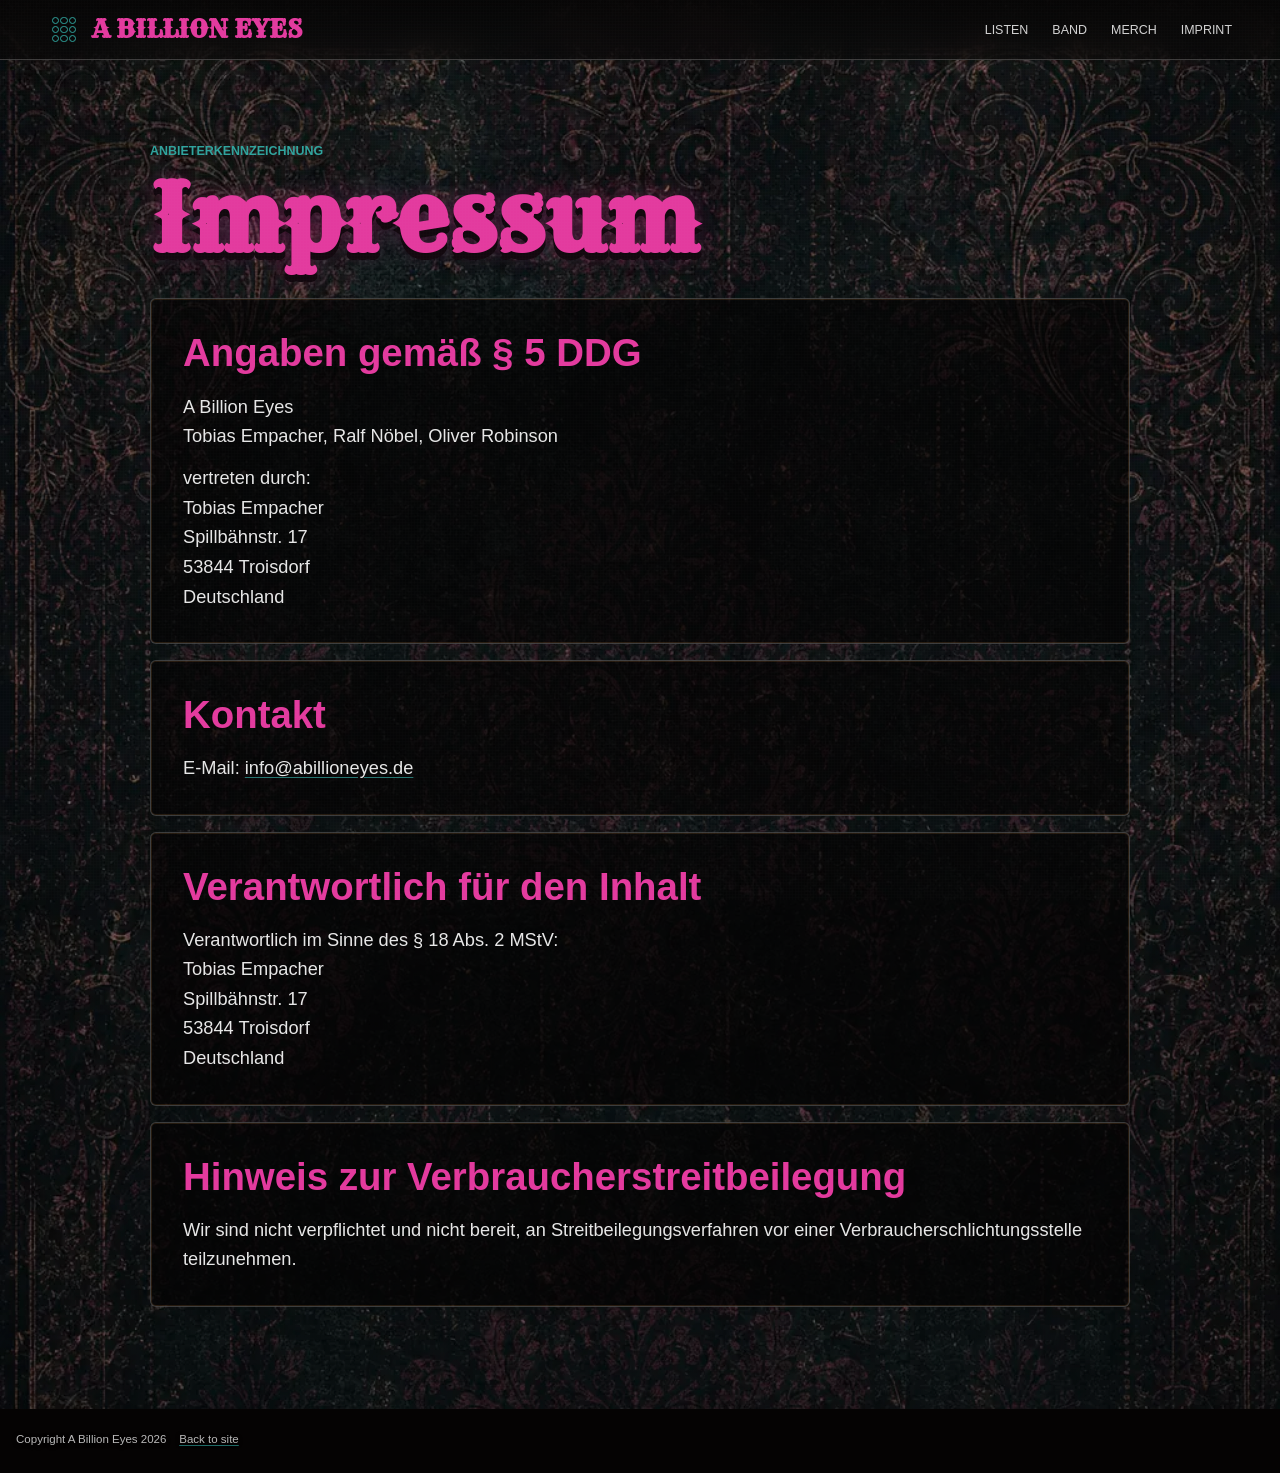
==== impressum.html @ de9876a5 "Add German imprint page" ====
<!doctype html>
<html lang="de">
  <head>
    <meta charset="utf-8">
    <meta name="viewport" content="width=device-width, initial-scale=1">
    <title>Impressum - A Billion Eyes</title>
    <meta
      name="description"
      content="Impressum und Anbieterkennzeichnung von A Billion Eyes."
    >
    <link rel="stylesheet" href="styles.css?v=imprint">
  </head>
  <body>
    <header class="site-header" aria-label="Hauptnavigation">
      <a class="brand" href="index.html#top" aria-label="A Billion Eyes Startseite">
        <span class="brand-mark" aria-hidden="true">
          <i></i><i></i><i></i><i></i><i></i><i></i><i></i><i></i><i></i>
        </span>
        <span>A Billion Eyes</span>
      </a>
      <nav class="nav-links" aria-label="Bereiche">
        <a href="index.html#listen">Listen</a>
        <a href="index.html#band">Band</a>
        <a href="index.html#merch">Merch</a>
        <a href="impressum.html" aria-current="page">Imprint</a>
      </nav>
    </header>

    <main class="legal-main">
      <section class="legal-section ornamented" aria-labelledby="imprint-title">
        <p class="eyebrow">Anbieterkennzeichnung</p>
        <h1 id="imprint-title">Impressum</h1>

        <div class="legal-grid">
          <article>
            <h2>Angaben gemäß § 5 DDG</h2>
            <p>
              A Billion Eyes<br>
              Tobias Empacher, Ralf Nöbel, Oliver Robinson
            </p>
            <p>
              vertreten durch:<br>
              Tobias Empacher<br>
              Spillbähnstr. 17<br>
              53844 Troisdorf<br>
              Deutschland
            </p>
          </article>

          <article>
            <h2>Kontakt</h2>
            <p>
              E-Mail:
              <a href="mailto:info@abillioneyes.de">info@abillioneyes.de</a>
            </p>
          </article>

          <article>
            <h2>Verantwortlich für den Inhalt</h2>
            <p>
              Verantwortlich im Sinne des § 18 Abs. 2 MStV:<br>
              Tobias Empacher<br>
              Spillbähnstr. 17<br>
              53844 Troisdorf<br>
              Deutschland
            </p>
          </article>

          <article>
            <h2>Hinweis zur Verbraucherstreitbeilegung</h2>
            <p>
              Wir sind nicht verpflichtet und nicht bereit, an
              Streitbeilegungsverfahren vor einer Verbraucherschlichtungsstelle
              teilzunehmen.
            </p>
          </article>
        </div>
      </section>
    </main>

    <footer class="footer legal-footer">
      <small>
        <span>Copyright A Billion Eyes 2026</span>
        <a href="index.html#top">Back to site</a>
      </small>
    </footer>
  </body>
</html>
---- styles.css ----
@import url("https://fonts.googleapis.com/css2?family=Rye&display=swap");

:root {
  --ink: #060505;
  --black: #0b0809;
  --paper: #ffffff;
  --aged: rgba(255, 255, 255, 0.62);
  --magenta: #b52879;
  --magenta-hot: #e33a9e;
  --teal: #2fa39d;
  --teal-dark: #164c4d;
  --gold: #a86f33;
  --die-beige: #d1b083;
  --smoke: #171314;
  --line: rgba(255, 255, 255, 0.22);
  --headline-font: "Rye", Impact, Haettenschweiler, "Arial Narrow Bold", sans-serif;
  color-scheme: dark;
  font-family: Arial, Helvetica, sans-serif;
}

* {
  box-sizing: border-box;
}

html {
  scroll-behavior: smooth;
}

body {
  margin: 0;
  background:
    radial-gradient(circle at 15% 20%, rgba(181, 40, 121, 0.16), transparent 32rem),
    radial-gradient(circle at 85% 12%, rgba(47, 163, 157, 0.14), transparent 30rem),
    linear-gradient(180deg, #040303 0%, #100b0c 46%, #060505 100%);
  color: #fff;
  min-width: 320px;
}

body::before {
  content: "";
  position: fixed;
  inset: 0;
  pointer-events: none;
  z-index: 20;
  opacity: 0.17;
  background-image:
    linear-gradient(rgba(255, 255, 255, 0.035) 1px, transparent 1px),
    linear-gradient(90deg, rgba(255, 255, 255, 0.025) 1px, transparent 1px);
  background-size: 3px 3px;
  mix-blend-mode: screen;
}

img {
  display: block;
  max-width: 100%;
}

a {
  color: inherit;
}

.site-header {
  position: fixed;
  z-index: 15;
  top: 0;
  left: 0;
  right: 0;
  display: flex;
  align-items: center;
  justify-content: space-between;
  gap: 1rem;
  padding: 0.85rem clamp(1rem, 4vw, 3rem);
  background: linear-gradient(180deg, rgba(6, 5, 5, 0.92), rgba(6, 5, 5, 0.54));
  border-bottom: 1px solid var(--line);
  backdrop-filter: blur(14px);
}

.brand {
  display: inline-flex;
  align-items: center;
  gap: 0.75rem;
  min-width: max-content;
  text-decoration: none;
  font-family: var(--headline-font);
  font-weight: 900;
  text-transform: uppercase;
  font-size: clamp(1rem, 2.5vw, 1.55rem);
  color: var(--magenta-hot);
}

.brand-mark {
  display: grid;
  grid-template-columns: repeat(3, 0.44rem);
  gap: 0.12rem;
  place-content: center;
  width: 2rem;
  aspect-ratio: 1;
}

.brand-mark i {
  display: block;
  aspect-ratio: 1;
  border: 0.11rem solid var(--teal);
  border-radius: 50%;
}

.nav-links {
  display: flex;
  align-items: center;
  gap: clamp(0.7rem, 2vw, 1.5rem);
  font-family: Arial, sans-serif;
  font-size: 0.78rem;
  text-transform: uppercase;
  color: rgba(255, 255, 255, 0.82);
}

.nav-links a {
  text-decoration: none;
}

.nav-links a:hover {
  color: var(--teal);
}

.hero {
  position: relative;
  min-height: 100svh;
  overflow: hidden;
}

.hero-bg {
  position: absolute;
  inset: 0;
  background-image:
    linear-gradient(90deg, rgba(6, 5, 5, 0.86) 0%, rgba(6, 5, 5, 0.46) 46%, rgba(6, 5, 5, 0.16) 100%),
    url("assets/webp/scam-theatre-hero.webp");
  background-size: cover;
  background-position: center;
  filter: saturate(1.12) brightness(1.05) contrast(1.05);
  transform: scale(1.02);
}

.hero-inner {
  position: relative;
  min-height: 100svh;
  display: grid;
  grid-template-columns: minmax(0, 0.88fr) minmax(18rem, 0.68fr);
  align-items: center;
  gap: clamp(2rem, 6vw, 5rem);
  width: min(1180px, calc(100% - 2rem));
  margin: 0 auto;
  padding: 7.5rem 0 4rem;
}

.hero-copy {
  max-width: 42rem;
}

.eyebrow {
  margin: 0 0 0.9rem;
  color: var(--teal);
  font-family: Arial, sans-serif;
  font-size: 0.78rem;
  font-weight: 800;
  text-transform: uppercase;
}

h1,
h2,
h3,
p {
  overflow-wrap: break-word;
}

h1,
h2 {
  margin: 0;
  font-family: var(--headline-font);
  font-weight: 900;
  line-height: 1.02;
  letter-spacing: 0;
}

h1 {
  max-width: 8.5ch;
  color: var(--magenta-hot);
  font-size: clamp(2.7rem, 7.2vw, 5.9rem);
  text-shadow: 0 0.08em 0 #12080e, 0 0 1.4rem rgba(181, 40, 121, 0.36);
  word-break: normal;
  overflow-wrap: normal;
  hyphens: none;
}

h2 {
  color: var(--magenta-hot);
  font-size: clamp(2.1rem, 5.8vw, 4.9rem);
}

h3 {
  margin: 0;
  font-family: var(--headline-font);
  font-weight: 900;
  line-height: 1.05;
  color: var(--paper);
  font-size: clamp(1.2rem, 2.1vw, 1.75rem);
}

.hero-copy p:not(.eyebrow) {
  max-width: 34rem;
  margin: 1.2rem 0 0;
  font-size: clamp(1.05rem, 2.2vw, 1.35rem);
  line-height: 1.45;
  color: rgba(255, 255, 255, 0.92);
}

.hero-actions {
  display: flex;
  flex-wrap: wrap;
  gap: 0.8rem;
  margin-top: 2rem;
}

.button,
.video-panel button {
  display: inline-flex;
  align-items: center;
  justify-content: center;
  min-height: 2.85rem;
  padding: 0.8rem 1.1rem;
  border: 1px solid var(--line);
  border-radius: 4px;
  font-family: Arial, sans-serif;
  font-size: 0.78rem;
  font-weight: 900;
  text-transform: uppercase;
  text-decoration: none;
  cursor: pointer;
}

.button.primary {
  background: var(--magenta);
  color: white;
  border-color: rgba(255, 255, 255, 0.25);
}

.button.ghost,
.video-panel button {
  background: rgba(6, 5, 5, 0.64);
  color: var(--paper);
}

.cover-plate {
  margin: 0;
  align-self: end;
  border: 1px solid rgba(255, 255, 255, 0.32);
  background: #050303;
  box-shadow: 0 2rem 5rem rgba(0, 0, 0, 0.56);
  transform: rotate(1.2deg);
}

.cover-plate img {
  width: 100%;
  aspect-ratio: 1;
  object-fit: cover;
  object-position: center;
  filter: brightness(1.16) contrast(1.08) saturate(1.14);
}

.marquee {
  position: relative;
  overflow: hidden;
  background: rgba(9, 6, 7, 0.76);
  color: var(--teal);
  font-family: var(--headline-font);
  font-weight: 900;
  font-size: clamp(1.6rem, 5vw, 4rem);
}

.site-wallpaper {
  position: relative;
  isolation: isolate;
  background:
    linear-gradient(180deg, rgba(4, 3, 3, 0.34), rgba(4, 3, 3, 0.1) 18rem, rgba(4, 3, 3, 0.28)),
    url("assets/webp/wallpaper-texture-v3.webp") center top / 100% auto repeat-y,
    #060505;
}

.site-wallpaper::before {
  content: "";
  position: absolute;
  inset: 0;
  z-index: -1;
  pointer-events: none;
  background:
    radial-gradient(circle at 18% 18%, rgba(181, 40, 121, 0.14), transparent 26rem),
    radial-gradient(circle at 82% 32%, rgba(47, 163, 157, 0.12), transparent 28rem),
    linear-gradient(90deg, rgba(0, 0, 0, 0.34), transparent 18%, transparent 82%, rgba(0, 0, 0, 0.36));
}

.site-wallpaper::after {
  content: "";
  position: absolute;
  left: 0;
  right: 0;
  bottom: 0;
  z-index: -1;
  height: clamp(12rem, 24vw, 22rem);
  pointer-events: none;
  background: linear-gradient(180deg, transparent, #050303 86%);
}

.marquee div {
  display: flex;
  width: max-content;
  animation: drift 24s linear infinite;
}

.marquee span {
  padding: 0.55rem 1.1rem;
  white-space: nowrap;
}

@keyframes drift {
  to {
    transform: translateX(-50%);
  }
}

.section {
  position: relative;
  width: min(1180px, calc(100% - 2rem));
  margin: 0 auto;
  padding: clamp(4rem, 8vw, 7rem) 0;
}

.ornamented {
  background: none;
}

.merch-section {
  padding-bottom: clamp(7rem, 14vw, 12rem);
  background: none;
}

.section-heading {
  display: block;
  margin-bottom: 2rem;
}

.tracklist {
  display: grid;
  gap: 0.75rem;
}

.track-card {
  display: grid;
  grid-template-columns: auto minmax(0, 1fr) auto;
  align-items: center;
  gap: 1rem;
  padding: 1rem;
  border: 1px solid var(--line);
  border-radius: 6px;
  background: linear-gradient(90deg, rgba(181, 40, 121, 0.17), rgba(47, 163, 157, 0.08));
  box-shadow: inset 0 0 0 1px rgba(168, 111, 51, 0.22);
}

.track-card.is-active {
  border-color: rgba(227, 58, 158, 0.8);
}

.track-card p {
  margin: 0.2rem 0 0;
  color: rgba(255, 255, 255, 0.74);
  font-family: Arial, sans-serif;
}

.track-card span {
  font-family: Arial, sans-serif;
  color: var(--aged);
}

.play-toggle {
  width: 3rem;
  aspect-ratio: 1;
  border: 1px solid rgba(255, 255, 255, 0.34);
  border-radius: 50%;
  background: var(--teal-dark);
  color: var(--paper);
  font-size: 0;
  cursor: pointer;
}

.play-toggle::before {
  content: "";
  display: block;
  margin: auto;
  width: 0;
  height: 0;
  border-block: 0.42rem solid transparent;
  border-left: 0.68rem solid var(--paper);
  transform: translateX(0.12rem);
}

.track-card.is-active .play-toggle {
  background: var(--magenta);
}

.track-card.is-playing .play-toggle::before {
  width: 0.68rem;
  height: 0.9rem;
  border: 0;
  border-inline: 0.18rem solid var(--paper);
  transform: none;
}

.video-grid,
.merch-grid {
  display: grid;
  grid-template-columns: repeat(2, minmax(0, 1fr));
  gap: 1rem;
}

.video-panel {
  position: relative;
  min-height: 20rem;
  overflow: hidden;
  border: 1px solid var(--line);
  border-radius: 6px;
  background: var(--smoke);
  box-shadow: inset 0 0 0 1px rgba(168, 111, 51, 0.28);
}

.feature-video {
  grid-row: span 2;
}

.video-panel img {
  width: 100%;
  height: 100%;
  min-height: 20rem;
  object-fit: cover;
  filter: brightness(1.15) saturate(1.16) contrast(1.08);
}

.video-panel button {
  position: absolute;
  left: 1rem;
  bottom: 1rem;
}

.album-section {
  display: grid;
  grid-template-columns: minmax(16rem, 0.62fr) minmax(0, 1fr);
  gap: clamp(2rem, 6vw, 5rem);
  align-items: center;
}

.album-art {
  border: 1px solid var(--line);
  background: #050303;
  transform: rotate(-1deg);
  box-shadow: inset 0 0 0 1px rgba(168, 111, 51, 0.28);
}

.album-art img {
  filter: brightness(1.16) contrast(1.08) saturate(1.14);
}

.album-copy p:not(.eyebrow),
.band-copy p,
.band-concept > p {
  margin: 1.2rem 0 0;
  color: rgba(255, 255, 255, 0.9);
  font-size: clamp(1.05rem, 2vw, 1.28rem);
  line-height: 1.6;
}

.facts {
  display: grid;
  grid-template-columns: repeat(3, minmax(0, 1fr));
  gap: 0.75rem;
  margin: 2rem 0 0;
}

.facts div {
  padding: 1rem;
  border: 1px solid var(--line);
  border-radius: 6px;
  background: rgba(255, 255, 255, 0.035);
}

.facts dt {
  color: var(--teal);
  font-family: Arial, sans-serif;
  font-size: 0.72rem;
  font-weight: 800;
  text-transform: uppercase;
}

.facts dd {
  margin: 0.35rem 0 0;
}

.band-section {
  width: 100%;
  padding-inline: max(1rem, calc((100% - 1180px) / 2));
  background: rgba(5, 3, 3, 0.96);
}

.band-concept {
  position: relative;
  display: grid;
  gap: clamp(1.5rem, 4vw, 3rem);
  align-items: center;
  background: none;
}

.band-concept h3 {
  color: var(--paper);
  font-size: clamp(1.55rem, 3vw, 2.75rem);
}

.press-kit {
  grid-template-columns: minmax(0, 50%) minmax(18rem, 1fr);
}

.member-list {
  display: grid;
  gap: 0.7rem;
  margin: 1.8rem 0 0;
  grid-template-columns: repeat(3, minmax(0, 1fr));
}

.member-list div {
  overflow: hidden;
  padding: 0.95rem;
  background: rgba(255, 255, 255, 0.045);
}

.member-photo {
  display: block;
  width: 100%;
  aspect-ratio: 1.18;
  margin-bottom: 0.9rem;
  background-size: cover;
  background-position: center;
  background-repeat: no-repeat;
  filter: brightness(1.12) contrast(1.06) saturate(1.08);
}

.member-photo-ralf {
  background-image: url("assets/webp/ralf1.webp");
}

.member-photo-tobias {
  background-image: url("assets/webp/emp1.webp");
}

.member-photo-oliver {
  background-image: url("assets/webp/ollo1.webp");
}

.member-list dt {
  color: var(--teal);
  font-family: Arial, sans-serif;
  font-size: 0.72rem;
  font-weight: 800;
  text-transform: uppercase;
}

.member-list dd {
  margin: 0.35rem 0 0;
  color: #fff;
}

.band-logo-die {
  width: min(100%, 34rem);
  justify-self: end;
}

.eyes-system {
  display: grid;
  grid-template-columns: repeat(3, 3.8rem);
  gap: 0.55rem;
}

.eyes-system span {
  aspect-ratio: 1;
  border: 0.55rem solid var(--teal);
  border-radius: 50%;
  box-shadow: inset 0 0 0 2px rgba(6, 5, 5, 0.55), 0 0 1rem rgba(47, 163, 157, 0.24);
}

.merch-grid {
  grid-template-columns: repeat(3, minmax(0, 1fr));
}

.merch-grid article {
  overflow: hidden;
  border: 1px solid var(--line);
  border-radius: 6px;
  background: rgba(255, 255, 255, 0.035);
  box-shadow: inset 0 0 0 1px rgba(168, 111, 51, 0.24);
}

.merch-grid img {
  width: 100%;
  aspect-ratio: 1;
  object-fit: cover;
  filter: brightness(1.14) contrast(1.08) saturate(1.16);
}

.merch-grid h3 {
  padding: 1rem;
  font-size: 1.45rem;
}

.merch-shop-button {
  margin-top: 1.25rem;
}

.legal-main {
  min-height: 100svh;
  padding: clamp(7rem, 12vw, 9rem) 0 clamp(4rem, 8vw, 7rem);
  background:
    linear-gradient(180deg, rgba(4, 3, 3, 0.18), rgba(4, 3, 3, 0.32)),
    url("assets/webp/wallpaper-texture-v3.webp") center top / 100% auto repeat-y,
    #060505;
}

.legal-section {
  width: min(980px, calc(100% - 2rem));
  margin: 0 auto;
}

.legal-section h1 {
  max-width: none;
}

.legal-grid {
  display: grid;
  gap: 1rem;
  margin-top: 2rem;
}

.legal-grid article {
  padding: clamp(1.2rem, 3vw, 2rem);
  border: 1px solid var(--line);
  border-radius: 6px;
  background: rgba(5, 3, 3, 0.72);
  box-shadow: inset 0 0 0 1px rgba(168, 111, 51, 0.2);
}

.legal-grid h2 {
  margin-bottom: 1rem;
  color: var(--magenta-hot);
  font-family: Arial, Helvetica, sans-serif;
  font-weight: 900;
  font-size: clamp(1.45rem, 3vw, 2.4rem);
  line-height: 1.15;
}

.legal-grid p {
  margin: 0.8rem 0 0;
  color: rgba(255, 255, 255, 0.9);
  font-size: clamp(1rem, 2vw, 1.14rem);
  line-height: 1.62;
}

.legal-grid a,
.footer a {
  color: inherit;
  text-decoration-color: rgba(47, 163, 157, 0.7);
  text-underline-offset: 0.18em;
}

.footer {
  position: relative;
  padding: 0;
  background: #050303;
}

.footer img {
  width: 100%;
  max-height: 34rem;
  object-fit: cover;
  object-position: center top;
}

.footer small {
  position: absolute;
  right: clamp(0.8rem, 2vw, 1.5rem);
  bottom: clamp(0.7rem, 1.6vw, 1.2rem);
  display: inline-flex;
  flex-wrap: wrap;
  justify-content: flex-end;
  gap: 0.35rem 0.8rem;
  color: rgba(255, 255, 255, 0.72);
  font-family: Arial, Helvetica, sans-serif;
  font-size: 0.72rem;
  text-shadow: 0 1px 4px rgba(0, 0, 0, 0.85);
}

.legal-footer {
  min-height: 4rem;
}

.legal-footer small {
  position: static;
  justify-content: center;
  padding: 1.5rem 1rem;
}

@media (max-width: 860px) {
  .site-header {
    position: sticky;
    flex-direction: column;
    align-items: flex-start;
  }

  .nav-links {
    width: 100%;
    overflow-x: auto;
    padding-bottom: 0.15rem;
  }

  .hero-inner,
  .section-heading,
  .press-kit {
    grid-template-columns: 1fr;
  }

  .hero-inner {
    padding-top: 2.5rem;
  }

  .hero-bg {
    background-position: center;
  }

  .cover-plate {
    max-width: 31rem;
  }

  .facts,
  .merch-grid,
  .video-grid {
    grid-template-columns: 1fr;
  }

  .band-logo-die {
    justify-self: start;
  }

  .member-list {
    grid-template-columns: 1fr;
  }

  .eyes-system {
    grid-template-columns: repeat(3, 2.8rem);
  }
}

@media (max-width: 520px) {
  .track-card {
    grid-template-columns: auto minmax(0, 1fr);
  }

  .track-card span {
    grid-column: 2;
  }

  .footer img {
    min-height: 13rem;
  }
}
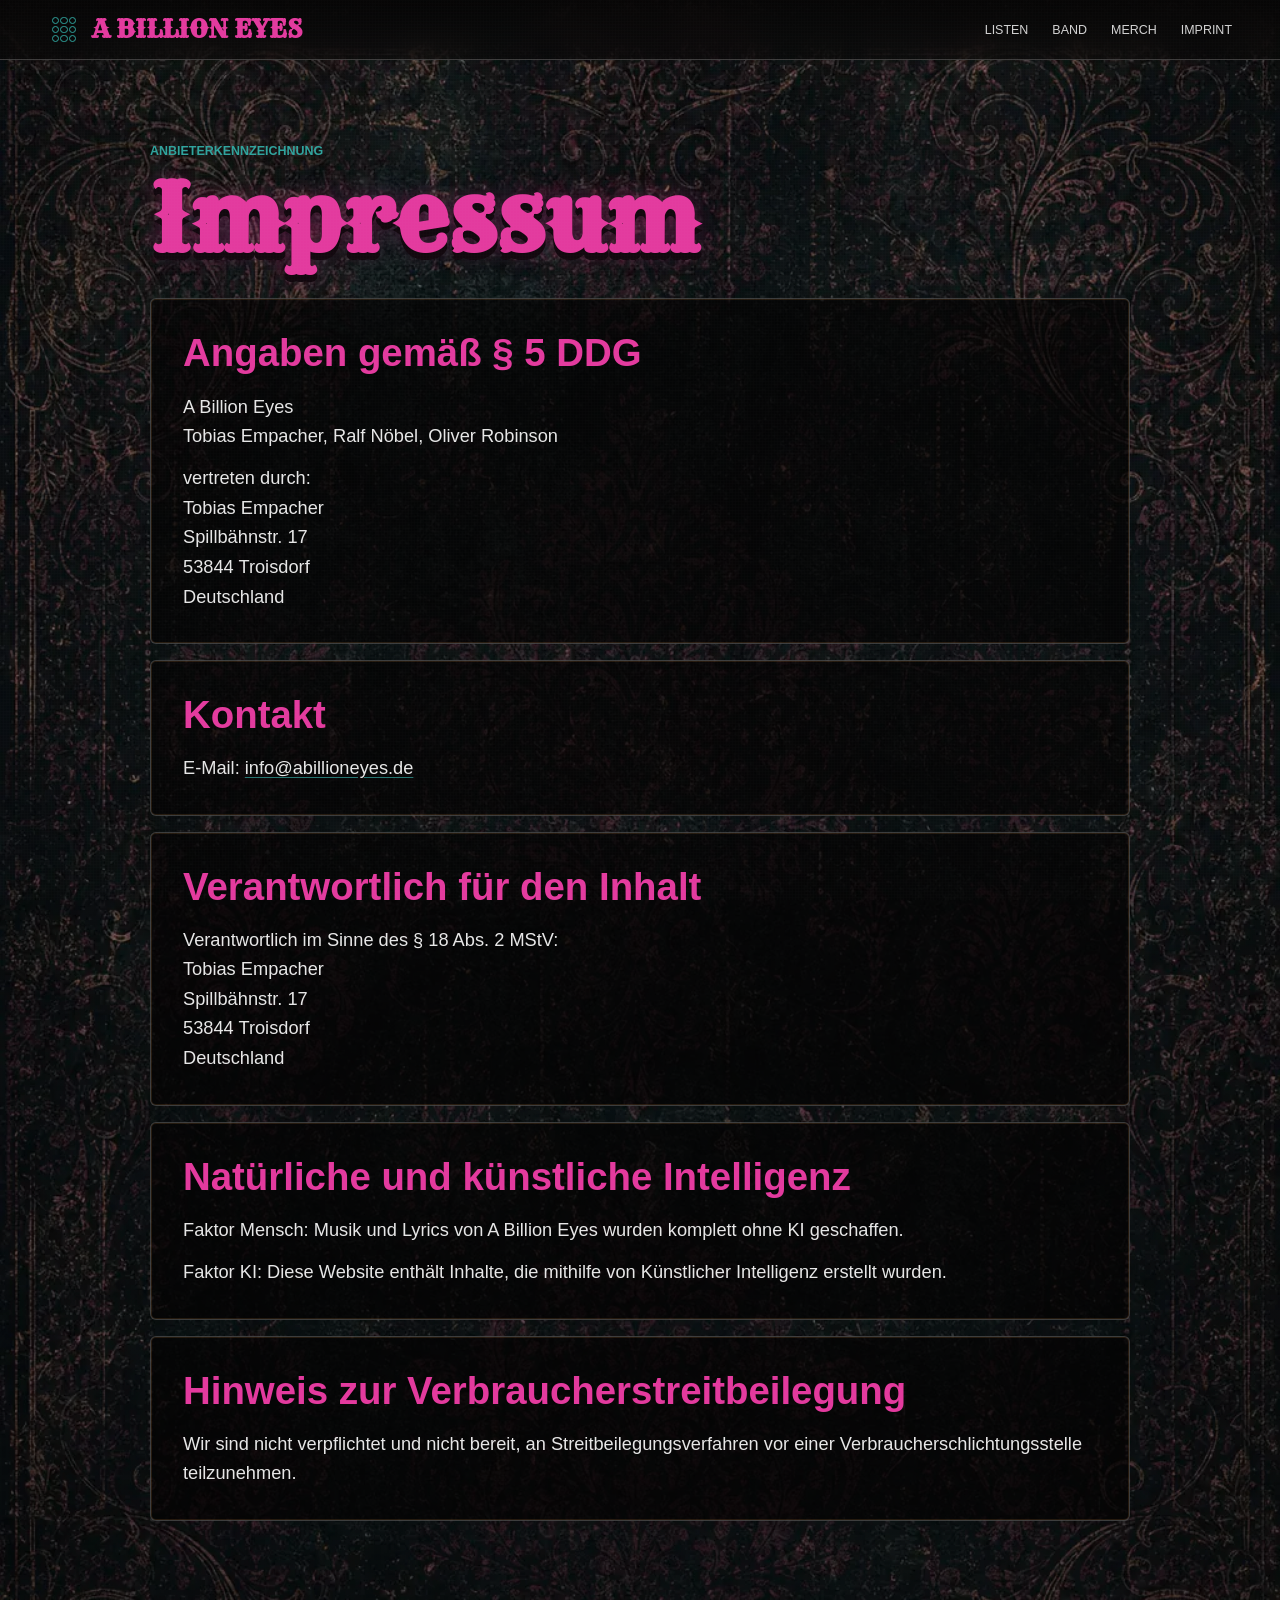
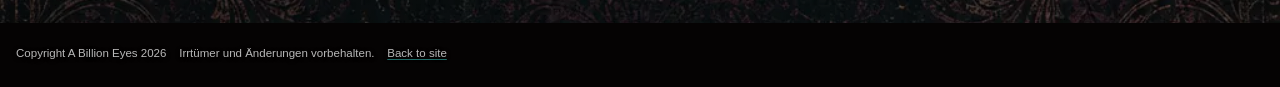
==== commit 7b945dc0: "Update imprint notices" ====
--- a/impressum.html
+++ b/impressum.html
@@ -67,6 +67,18 @@
           </article>
 
           <article>
+            <h2>Natürliche und künstliche Intelligenz</h2>
+            <p>
+              Faktor Mensch: Musik und Lyrics von A Billion Eyes wurden
+              komplett ohne KI geschaffen.
+            </p>
+            <p>
+              Faktor KI: Diese Website enthält Inhalte, die mithilfe von
+              Künstlicher Intelligenz erstellt wurden.
+            </p>
+          </article>
+
+          <article>
             <h2>Hinweis zur Verbraucherstreitbeilegung</h2>
             <p>
               Wir sind nicht verpflichtet und nicht bereit, an
@@ -81,6 +93,7 @@
     <footer class="footer legal-footer">
       <small>
         <span>Copyright A Billion Eyes 2026</span>
+        <span>Irrtümer und Änderungen vorbehalten.</span>
         <a href="index.html#top">Back to site</a>
       </small>
     </footer>
